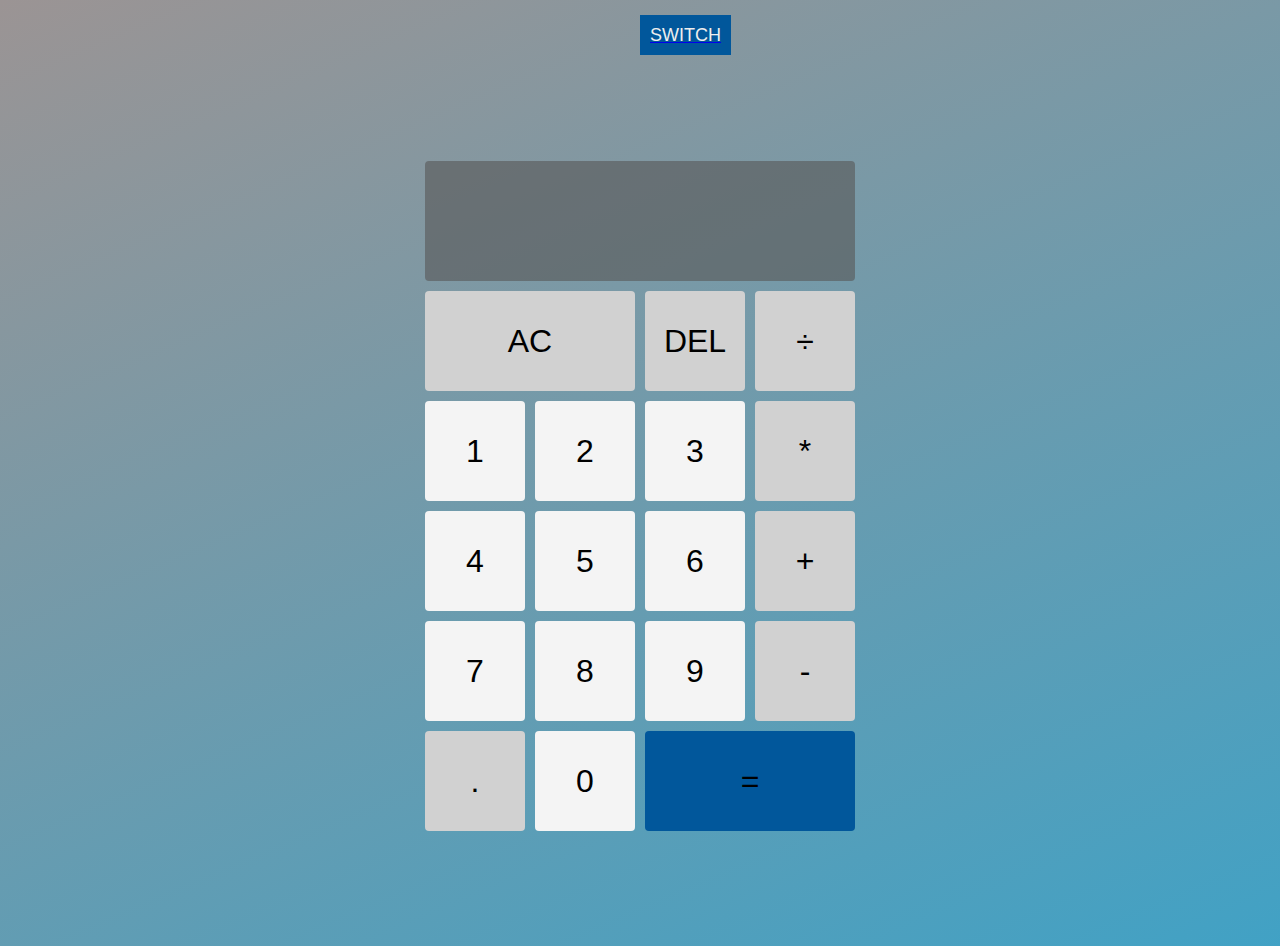
==== basic.html @ a74ca0d1 "first commit" ====
<!DOCTYPE html>
<html lang="en">
  <head>
    <meta charset="UTF-8" />
    <meta name="viewport" content="width=device-width, initial-scale=1.0" />
    <meta http-equiv="X-UA-Compatible" content="ie=edge" />
    <link rel="stylesheet" href="basic.css" />
    <title>Document</title>
  </head>

  <body>
    <div id="switchBtn">
      <a href="index.html"><span class="btn">Switch</span> </a>
    </div>

    <div class="calculator-grid">
      <div class="output">
        <div data-previous-operand class="previous-operand"></div>
        <div data-current-operand class="current-operand"></div>
      </div>
      <button data-all-clear class="span-two">AC</button>
      <button data-delete>DEL</button>
      <button data-operation>÷</button>
      <button class="numbers" data-number>1</button>
      <button class="numbers" data-number>2</button>
      <button class="numbers" data-number>3</button>
      <button data-operation>*</button>
      <button class="numbers" data-number>4</button>
      <button class="numbers" data-number>5</button>
      <button class="numbers" data-number>6</button>
      <button data-operation>+</button>
      <button class="numbers" data-number>7</button>
      <button class="numbers" data-number>8</button>
      <button class="numbers" data-number>9</button>
      <button data-operation>-</button>
      <button data-number>.</button>
      <button class="numbers" data-number>0</button>
      <button data-equals class="span-two blue_eq">=</button>
    </div>
    <script src="basic.js"></script>
  </body>
</html>
---- basic.css ----
*,
*::before,
*::after {
  box-sizing: border-box;
  font-family: Gotham Rounded, sans-serif;
  font-weight: normal;
}

body {
  padding: 0;
  margin: 0;
  /* background: linear-gradient(
    to right,
    #aaa,
    rgba(170, 170, 170, 0.466),
    rgba(238, 238, 238, 0.74),
    #eee,
    #eee,
    #b9dcff
  ); */
  background: linear-gradient(
    337deg,
    #f4f4f4,
    #eee,
    #23a6d5,
    rgb(155, 148, 148)
  );

  -webkit-animation: AnimationName 20s ease infinite;
  -moz-animation: AnimationName 20s ease infinite;
  -o-animation: AnimationName 20s ease infinite;
  animation: AnimationName 20s ease infinite;
  background-size: 400% 400%;
  font-family: "Roboto", sans-serif;
}

@-webkit-keyframes AnimationName {
  0% {
    background-position: 0% 19%;
  }
  50% {
    background-position: 100% 82%;
  }
  100% {
    background-position: 0% 19%;
  }
}
@-moz-keyframes AnimationName {
  0% {
    background-position: 0% 19%;
  }
  50% {
    background-position: 100% 82%;
  }
  100% {
    background-position: 0% 19%;
  }
}
@-o-keyframes AnimationName {
  0% {
    background-position: 0% 19%;
  }
  50% {
    background-position: 100% 82%;
  }
  100% {
    background-position: 0% 19%;
  }
}
@keyframes AnimationName {
  0% {
    background-position: 0% 19%;
  }
  50% {
    background-position: 100% 82%;
  }
  100% {
    background-position: 0% 19%;
  }
}

@keyframes gradientBG {
  0% {
    background-position: 0% 50%;
  }
  50% {
    background-position: 100% 50%;
  }
  100% {
    background-position: 0% 50%;
  }
}

.blue_eq {
  background: #01579b !important;
}
.numbers {
  background: #f4f4f4;
}
button {
  font-size: 1rem;
  border-radius: 4px;
}
button:hover {
  -webkit-box-shadow: -1px 1px 13px 0px rgba(0, 0, 0, 0.75);
  -moz-box-shadow: -1px 1px 13px 0px rgba(0, 0, 0, 0.75);
  box-shadow: -1px 1px 13px 0px rgba(0, 0, 0, 0.75);
}

.calculator-grid {
  display: grid;
  grid-gap: 10px;
  justify-content: center;
  align-content: center;
  min-height: 100vh;
  grid-template-columns: repeat(4, 100px);
  grid-template-rows: minmax(120px, auto) repeat(5, 100px);
}

.calculator-grid > button {
  cursor: pointer;
  font-size: 2rem;
  outline: none;
  border: none;
}
button:not(.numbers) {
  background: rgb(209, 209, 209);
}
.span-two {
  grid-column: span 2;
}

.output {
  grid-column: 1 / -1;
  background-color: rgba(87, 87, 87, 0.616);
  border-radius: 4px;
  display: flex;
  align-items: flex-end;
  justify-content: space-around;
  flex-direction: column;
  padding: 10px;
  word-wrap: break-word;
  word-break: break-all;
}
.current-operand,
.previous-operand {
  color: rgba(255, 255, 255, 0.75);
  font-size: 1.5rem;
}

.output .current-operand {
  color: white;
  font-size: 2.5rem;
}

#switchBtn span {
  background-color: #01579b;
  font-size: 18px;
  border: none;
  border-radius: 4;
  text-transform: uppercase;
  padding: 10px;
  color: #eee;
  cursor: pointer;
}

#switchBtn span:hover {
  color: #bbb;
}
#switchBtn {
  margin: 0 50%;
  padding-top: 25px;
}
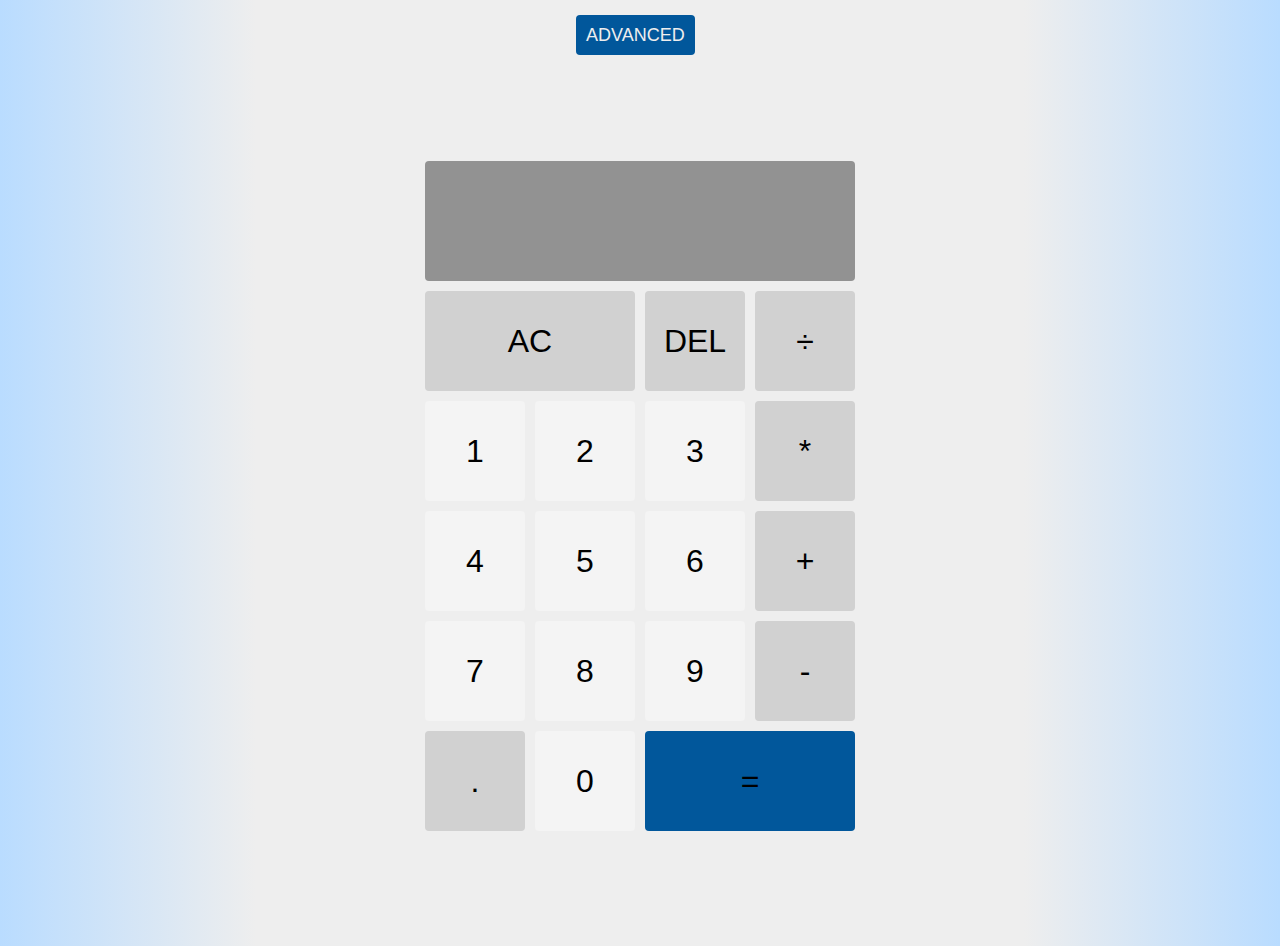
==== commit f09d3281: "UI finished" ====
--- a/basic.html
+++ b/basic.html
@@ -10,7 +10,7 @@
 
   <body>
     <div id="switchBtn">
-      <a href="index.html"><span class="btn">Switch</span> </a>
+      <a href="index.html"><span class="btn">ADVANCED</span> </a>
     </div>
 
     <div class="calculator-grid">
--- a/basic.css
+++ b/basic.css
@@ -19,18 +19,20 @@
     #b9dcff
   ); */
   background: linear-gradient(
-    337deg,
-    #f4f4f4,
+    to right,
+    #b9dcff,
     #eee,
-    #23a6d5,
-    rgb(155, 148, 148)
+    #eee,
+    #eee,
+    #eee,
+    #b9dcff
   );
-
+  /* 
   -webkit-animation: AnimationName 20s ease infinite;
   -moz-animation: AnimationName 20s ease infinite;
   -o-animation: AnimationName 20s ease infinite;
   animation: AnimationName 20s ease infinite;
-  background-size: 400% 400%;
+  background-size: 400% 400%; */
   font-family: "Roboto", sans-serif;
 }
 
@@ -163,11 +165,17 @@
   color: #eee;
   cursor: pointer;
 }
-
 #switchBtn span:hover {
-  color: #bbb;
+  color: #fff;
 }
 #switchBtn {
-  margin: 0 50%;
+  margin: 0 45%;
   padding-top: 25px;
 }
+a {
+  text-decoration: none;
+}
+#switchBtn span {
+  border-radius: 4px;
+  text-decoration: none;
+}
